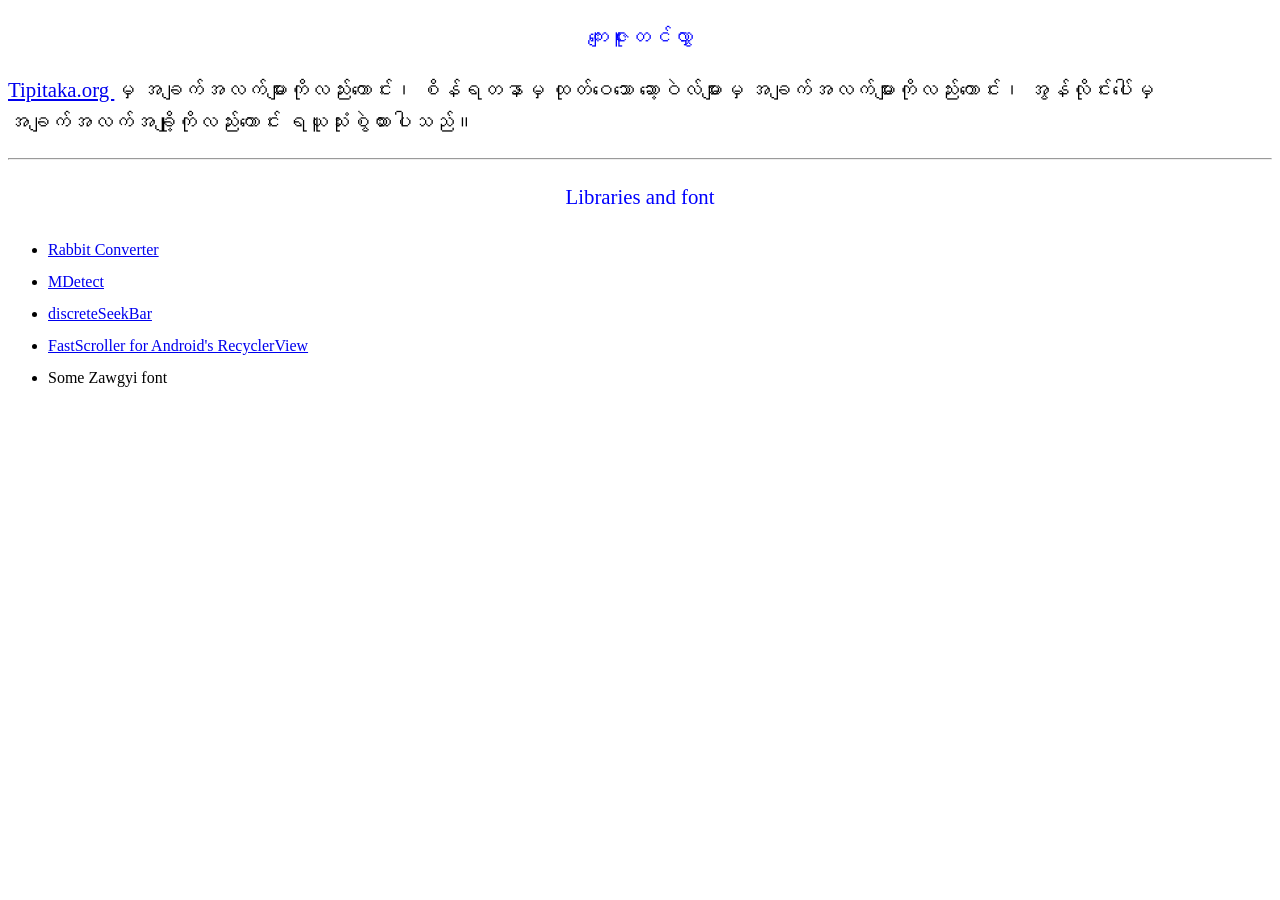
==== static/credit.html @ 7eaa633a "Initial commit: Tipitaka Pali & Myanmar Web Reader" ====
<!DOCTYPE html>
<html>
<head>
    <meta charset='utf-8'>
    <meta http-equiv='X-UA-Compatible' content='IE=edge'>
    <title>Info</title>
    <meta name='viewport' content='width=device-width, initial-scale=1'>
    <link rel='stylesheet' type='text/css' media='screen' href='info_style.css'>
</head>
<body>
<p class="centered">ကျေးဇူးတင်လွှာ</p>
<p><a href="https://www.tipitaka.org">Tipitaka.org </a>မှ အချက်အလက်များကိုလည်းကောင်း၊ စိန်ရတနာမှ ထုတ်ဝေသော ဆော့ဝဲလ်များမှ အချက်အလက်များကိုလည်းကောင်း၊  အွန်လိုင်းပေါ်မှ အချက်အလက်အချို့ကိုလည်းကောင်း ရယူသုံးစွဲထားပါသည်။</p>
<hr>
<p class="centered">Libraries and font</p>
<ul>
    <li><a href="https://github.com/Rabbit-Converter/Rabbit">Rabbit Converter</a></li>
    <li><a href="https://github.com/dev-myatminsoe/MDetect">MDetect</a></li>
    <li><a href="https://github.com/AnderWeb/discreteSeekBar">discreteSeekBar</a></li>
    <li><a href="https://github.com/timusus/RecyclerView-FastScroll">FastScroller for Android's RecyclerView</a></li>
    <li>Some Zawgyi font</li>
</ul>
</body>
</html>
---- static/info_style.css ----
﻿@font-face {
     font-family: NotoSansMyanmar;
     src: url('NotoSansMyanmarUI-Regular.otf');
}
body {
	font-family: "NotoSansMyanmar";
	line-height: 2em;
}
p { font-size: 1.3em}
.centered {  text-align:center; color: blue;}
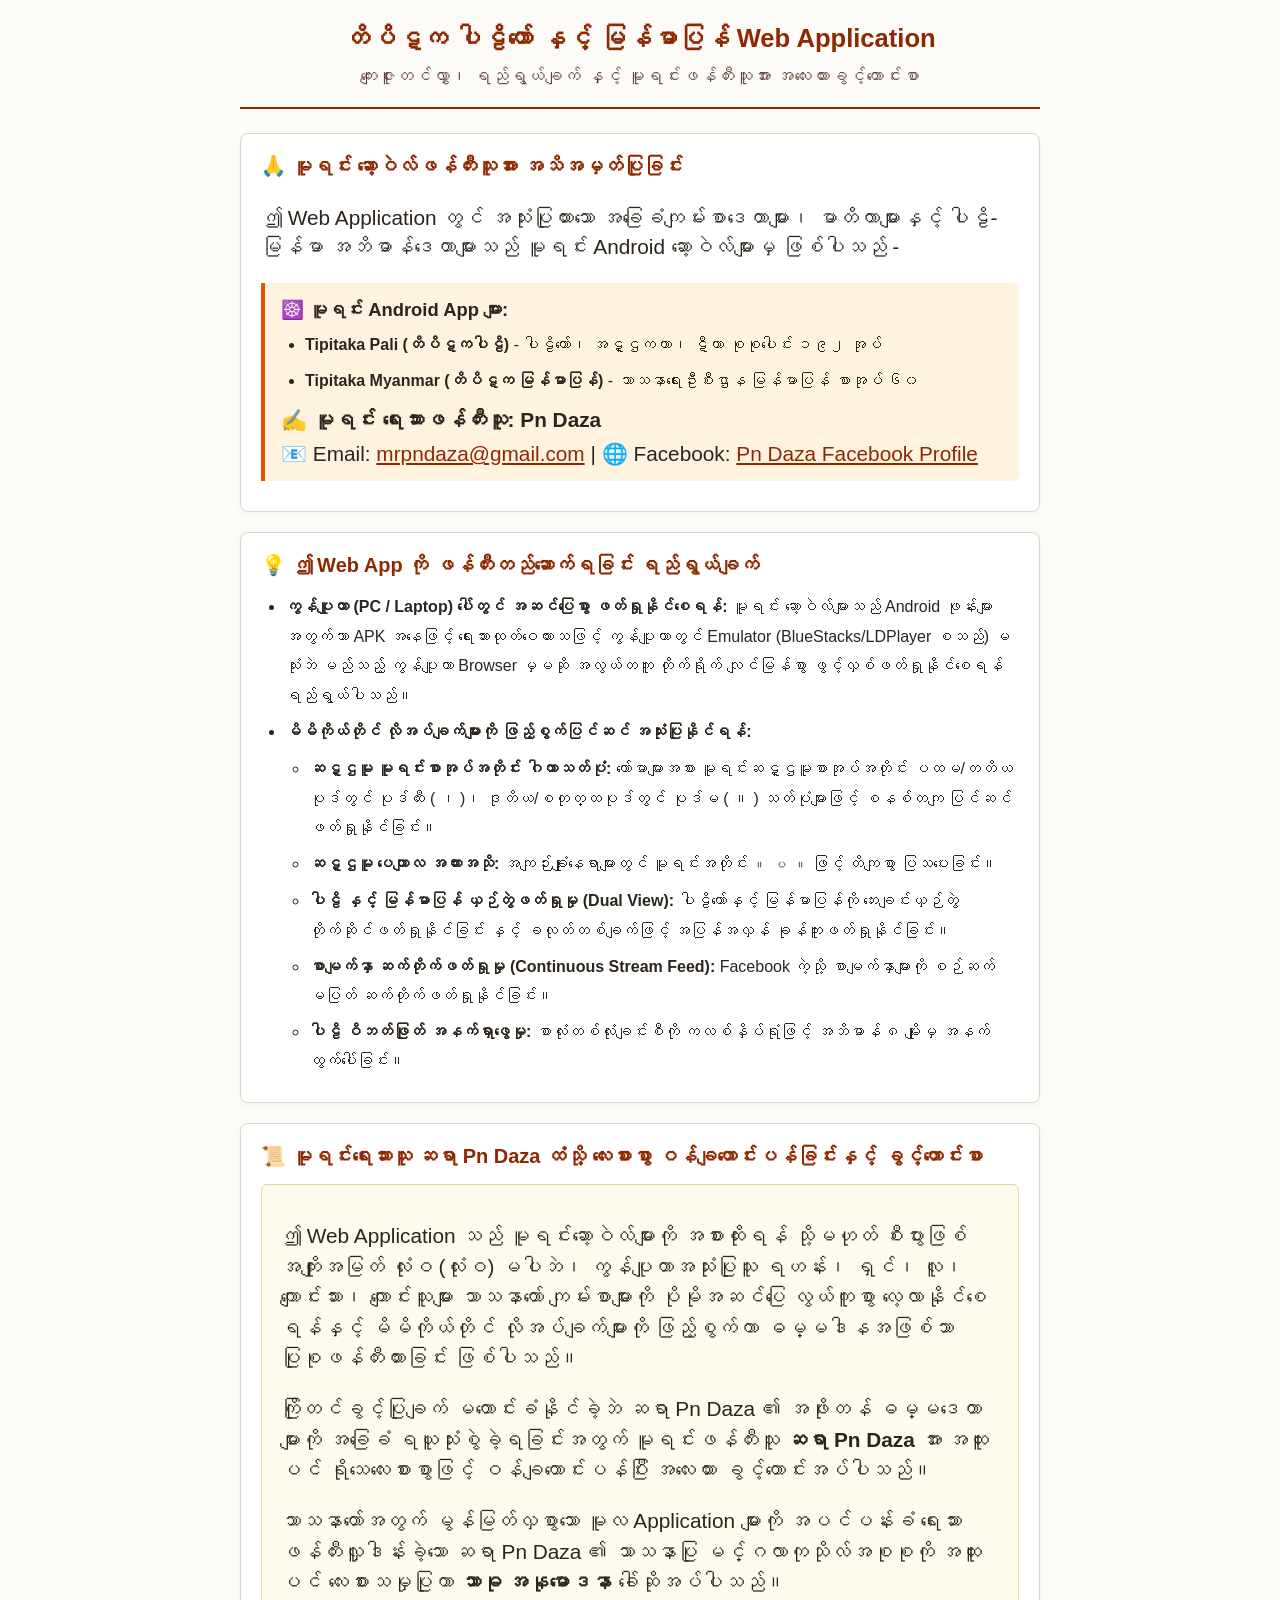
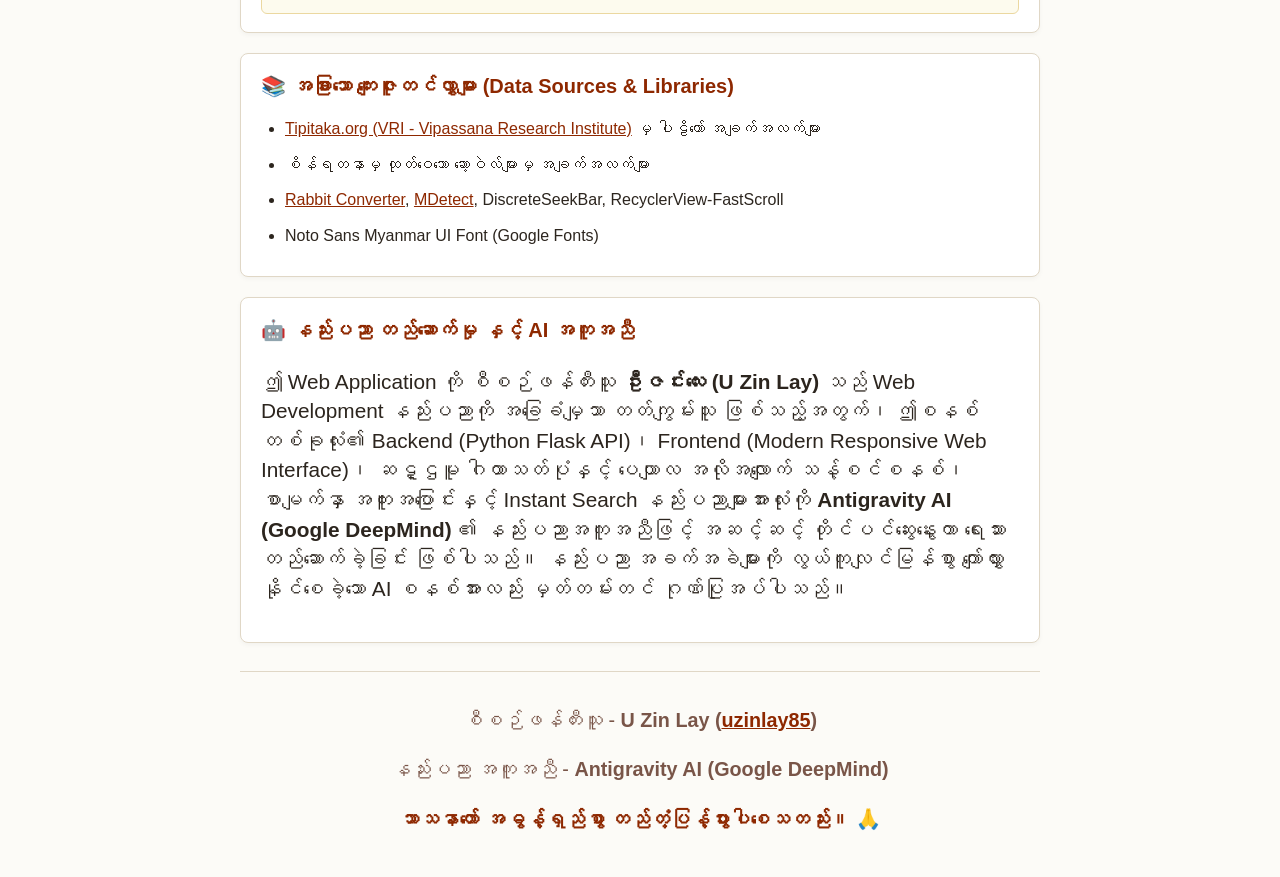
==== commit 97148b85: "Add dedication, project rationale, respectful credit to Pn Daza, and AI technical assistance" ====
--- a/static/credit.html
+++ b/static/credit.html
@@ -1,23 +1,170 @@
 <!DOCTYPE html>
-<html>
+<html lang="my">
 <head>
-    <meta charset='utf-8'>
-    <meta http-equiv='X-UA-Compatible' content='IE=edge'>
-    <title>Info</title>
-    <meta name='viewport' content='width=device-width, initial-scale=1'>
-    <link rel='stylesheet' type='text/css' media='screen' href='info_style.css'>
+    <meta charset="utf-8">
+    <meta http-equiv="X-UA-Compatible" content="IE=edge">
+    <title>ကျေးဇူးတင်လွှာနှင့် အသိအမှတ်ပြုခြင်း (Credits & Dedication)</title>
+    <meta name="viewport" content="width=device-width, initial-scale=1">
+    <link rel="stylesheet" type="text/css" media="screen" href="info_style.css">
+    <style>
+        body {
+            font-family: "NotoSansMyanmar", sans-serif;
+            max-width: 800px;
+            margin: 0 auto;
+            padding: 24px 20px;
+            background-color: #fcfbf7;
+            color: #2c251e;
+            line-height: 1.85em;
+        }
+        .header-box {
+            text-align: center;
+            border-bottom: 2px solid #8e2800;
+            padding-bottom: 16px;
+            margin-bottom: 24px;
+        }
+        .header-title {
+            font-size: 1.6em;
+            font-weight: bold;
+            color: #8e2800;
+            margin: 0 0 8px 0;
+        }
+        .header-sub {
+            font-size: 1.1em;
+            color: #5d4037;
+            margin: 0;
+        }
+        .section-card {
+            background: #ffffff;
+            border: 1px solid #e0d7c6;
+            border-radius: 8px;
+            padding: 18px 20px;
+            margin-bottom: 20px;
+            box-shadow: 0 2px 5px rgba(0,0,0,0.04);
+        }
+        .section-title {
+            font-size: 1.25em;
+            font-weight: bold;
+            color: #8e2800;
+            margin-top: 0;
+            margin-bottom: 12px;
+            display: flex;
+            align-items: center;
+            gap: 8px;
+        }
+        .author-badge {
+            background-color: #fff3e0;
+            border-left: 4px solid #e65100;
+            padding: 12px 16px;
+            border-radius: 0 6px 6px 0;
+            margin: 12px 0;
+        }
+        .dedication-letter {
+            background-color: #fdfbee;
+            border: 1px solid #ebd8a0;
+            border-radius: 6px;
+            padding: 16px 18px;
+            font-style: normal;
+            line-height: 1.9em;
+        }
+        a {
+            color: #8e2800;
+            text-decoration: underline;
+        }
+        a:hover {
+            color: #d84315;
+        }
+        ul {
+            padding-left: 24px;
+            margin: 8px 0;
+        }
+        li {
+            margin-bottom: 6px;
+        }
+        .footer-note {
+            text-align: center;
+            color: #795548;
+            font-size: 0.95em;
+            margin-top: 28px;
+            padding-top: 14px;
+            border-top: 1px solid #e0d7c6;
+        }
+    </style>
 </head>
 <body>
-<p class="centered">ကျေးဇူးတင်လွှာ</p>
-<p><a href="https://www.tipitaka.org">Tipitaka.org </a>မှ အချက်အလက်များကိုလည်းကောင်း၊ စိန်ရတနာမှ ထုတ်ဝေသော ဆော့ဝဲလ်များမှ အချက်အလက်များကိုလည်းကောင်း၊  အွန်လိုင်းပေါ်မှ အချက်အလက်အချို့ကိုလည်းကောင်း ရယူသုံးစွဲထားပါသည်။</p>
-<hr>
-<p class="centered">Libraries and font</p>
-<ul>
-    <li><a href="https://github.com/Rabbit-Converter/Rabbit">Rabbit Converter</a></li>
-    <li><a href="https://github.com/dev-myatminsoe/MDetect">MDetect</a></li>
-    <li><a href="https://github.com/AnderWeb/discreteSeekBar">discreteSeekBar</a></li>
-    <li><a href="https://github.com/timusus/RecyclerView-FastScroll">FastScroller for Android's RecyclerView</a></li>
-    <li>Some Zawgyi font</li>
-</ul>
+
+    <div class="header-box">
+        <h1 class="header-title">တိပိဋက ပါဠိတော် နှင့် မြန်မာပြန် Web Application</h1>
+        <p class="header-sub">ကျေးဇူးတင်လွှာ၊ ရည်ရွယ်ချက် နှင့် မူရင်းဖန်တီးသူအား အလေးထားခွင့်တောင်းစာ</p>
+    </div>
+
+    <!-- Section 1: Original Developer & Apps -->
+    <div class="section-card">
+        <h2 class="section-title">🙏 မူရင်း ဆော့ဝဲလ်ဖန်တီးသူအား အသိအမှတ်ပြုခြင်း</h2>
+        <p>ဤ Web Application တွင် အသုံးပြုထားသော အခြေခံကျမ်းစာဒေတာများ၊ မာတိကာများနှင့် ပါဠိ-မြန်မာ အဘိဓာန်ဒေတာများသည် မူရင်း Android ဆော့ဝဲလ်များမှ ဖြစ်ပါသည် -</p>
+        
+        <div class="author-badge">
+            <p style="margin: 0; font-size: 1.15em;"><strong>☸️ မူရင်း Android App များ:</strong></p>
+            <ul style="margin: 6px 0 10px 0;">
+                <li><strong>Tipitaka Pali (တိပိဋကပါဠိ)</strong> - ပါဠိတော်၊ အဋ္ဌကထာ၊ ဋီကာ စုစုပေါင်း ၁၉၂ အုပ်</li>
+                <li><strong>Tipitaka Myanmar (တိပိဋက မြန်မာပြန်)</strong> - သာသနာရေးဦးစီးဌာန မြန်မာပြန် စာအုပ် ၆၀</li>
+            </ul>
+            <p style="margin: 0;"><strong>✍️ မူရင်း ရေးသားဖန်တီးသူ:</strong> <strong>Pn Daza</strong></p>
+            <p style="margin: 4px 0 0 0;">
+                📧 Email: <a href="mailto:mrpndaza@gmail.com">mrpndaza@gmail.com</a> | 
+                🌐 Facebook: <a href="https://www.facebook.com/pndaza.mlm" target="_blank">Pn Daza Facebook Profile</a>
+            </p>
+        </div>
+    </div>
+
+    <!-- Section 2: Purpose of Web App -->
+    <div class="section-card">
+        <h2 class="section-title">💡 ဤ Web App ကို ဖန်တီးတည်ဆောက်ရခြင်း ရည်ရွယ်ချက်</h2>
+        <ul>
+            <li><strong>ကွန်ပျူတာ (PC / Laptop) ပေါ်တွင် အဆင်ပြေစွာ ဖတ်ရှုနိုင်စေရန်:</strong> မူရင်း ဆော့ဝဲလ်များသည် Android ဖုန်းများအတွက်သာ APK အနေဖြင့် ရေးသားထုတ်ဝေထားသဖြင့် ကွန်ပျူတာတွင် Emulator (BlueStacks/LDPlayer စသည်) မသုံးဘဲ မည်သည့် ကွန်ပျူတာ Browser မှမဆို အလွယ်တကူ တိုက်ရိုက် လျင်မြန်စွာ ဖွင့်လှစ်ဖတ်ရှုနိုင်စေရန် ရည်ရွယ်ပါသည်။</li>
+            <li><strong>မိမိကိုယ်တိုင် လိုအပ်ချက်များကို ဖြည့်စွက်ပြင်ဆင် အသုံးပြုနိုင်ရန်:</strong>
+                <ul>
+                    <li><strong>ဆဋ္ဌမူ မူရင်းစာအုပ်အတိုင်း ဂါထာသတ်ပုံ:</strong> ကော်မာများအစား မူရင်းဆဋ္ဌမူစာအုပ်အတိုင်း ပထမ/တတိယပုဒ်တွင် ပုဒ်ထီး ( ၊ )၊ ဒုတိယ/စတုတ္ထပုဒ်တွင် ပုဒ်မ ( ။ ) သတ်ပုံများဖြင့် စနစ်တကျ ပြင်ဆင်ဖတ်ရှုနိုင်ခြင်း။</li>
+                    <li><strong>ဆဋ္ဌမူ ပေယျာလ အထားအသို:</strong> အကျဉ်းချုံးနေရာများတွင် မူရင်းအတိုင်း <code>။ ပ ။</code> ဖြင့် တိကျစွာ ပြသပေးခြင်း။</li>
+                    <li><strong>ပါဠိ နှင့် မြန်မာပြန် ယှဉ်တွဲဖတ်ရှုမှု (Dual View):</strong> ပါဠိတော်နှင့် မြန်မာပြန်ကို ဘေးချင်းယှဉ်တွဲ တိုက်ဆိုင်ဖတ်ရှုနိုင်ခြင်း နှင့် ခလုတ်တစ်ချက်ဖြင့် အပြန်အလှန် ခုန်ကူးဖတ်ရှုနိုင်ခြင်း။</li>
+                    <li><strong>စာမျက်နှာ ဆက်တိုက်ဖတ်ရှုမှု (Continuous Stream Feed):</strong> Facebook ကဲ့သို့ စာမျက်နှာများကို စဉ်ဆက်မပြတ် ဆက်တိုက်ဖတ်ရှုနိုင်ခြင်း။</li>
+                    <li><strong>ပါဠိ ဝိဘတ်ဖြုတ် အနက်ရှာဖွေမှု:</strong> စာလုံးတစ်လုံးချင်းစီကို ကလစ်နှိပ်ရုံဖြင့် အဘိဓာန် ၈ မျိုးမှ အနက်ထွက်ပေါ်ခြင်း။</li>
+                </ul>
+            </li>
+        </ul>
+    </div>
+
+    <!-- Section 3: Humble Respect & Permission -->
+    <div class="section-card">
+        <h2 class="section-title">📜 မူရင်းရေးသားသူ ဆရာ Pn Daza ထံသို့ လေးစားစွာ ဝန်ချတောင်းပန်ခြင်းနှင့် ခွင့်တောင်းစာ</h2>
+        <div class="dedication-letter">
+            <p>ဤ Web Application သည် မူရင်းဆော့ဝဲလ်များကို အစားထိုးရန် သို့မဟုတ် စီးပွားဖြစ် အကျိုးအမြတ် လုံးဝ (လုံးဝ) မပါဘဲ၊ ကွန်ပျူတာအသုံးပြုသူ ရဟန်း၊ ရှင်၊ လူ၊ ကျောင်းသား၊ ကျောင်းသူများ သာသနာတော် ကျမ်းစာများကို ပိုမိုအဆင်ပြေ လွယ်ကူစွာ လေ့လာနိုင်စေရန်နှင့် မိမိကိုယ်တိုင် လိုအပ်ချက်များကို ဖြည့်စွက်ကာ ဓမ္မဒါနအဖြစ်သာ ပြုစုဖန်တီးထားခြင်း ဖြစ်ပါသည်။</p>
+            <p>ကြိုတင်ခွင့်ပြုချက် မတောင်းခံနိုင်ခဲ့ဘဲ ဆရာ Pn Daza ၏ အဖိုးတန် ဓမ္မဒေတာများကို အခြေခံ ရယူသုံးစွဲခဲ့ရခြင်းအတွက် မူရင်းဖန်တီးသူ <strong>ဆရာ Pn Daza</strong> အား အထူးပင် ရိုသေလေးစားစွာဖြင့် ဝန်ချတောင်းပန်ပြီး အလေးထား ခွင့်တောင်းအပ်ပါသည်။</p>
+            <p style="margin-bottom: 0;">သာသနာတော်အတွက် မွန်မြတ်လှစွာသော မူလ Application များကို အပင်ပန်းခံ ရေးသားဖန်တီးလှူဒါန်းခဲ့သော ဆရာ Pn Daza ၏ သာသနာပြု မင်္ဂလာကုသိုလ်အစုစုကို အထူးပင် လေးစားသမှုပြုကာ <strong>သာဓု အနုမောဒနာ</strong> ခေါ်ဆိုအပ်ပါသည်။</p>
+        </div>
+    </div>
+
+    <!-- Section 4: Other Data Sources & Libraries -->
+    <div class="section-card">
+        <h2 class="section-title">📚 အခြားသော ကျေးဇူးတင်လွှာများ (Data Sources & Libraries)</h2>
+        <ul>
+            <li><a href="https://www.tipitaka.org" target="_blank">Tipitaka.org (VRI - Vipassana Research Institute)</a> မှ ပါဠိတော် အချက်အလက်များ</li>
+            <li>စိန်ရတနာမှ ထုတ်ဝေသော ဆော့ဝဲလ်များမှ အချက်အလက်များ</li>
+            <li><a href="https://github.com/Rabbit-Converter/Rabbit" target="_blank">Rabbit Converter</a>, <a href="https://github.com/dev-myatminsoe/MDetect" target="_blank">MDetect</a>, DiscreteSeekBar, RecyclerView-FastScroll</li>
+            <li>Noto Sans Myanmar UI Font (Google Fonts)</li>
+        </ul>
+    </div>
+
+    <!-- Section 5: Technical Architecture & Development -->
+    <div class="section-card">
+        <h2 class="section-title">🤖 နည်းပညာ တည်ဆောက်မှု နှင့် AI အကူအညီ</h2>
+        <p>ဤ Web Application ကို စီစဉ်ဖန်တီးသူ <strong>ဦးဇင်းလေး (U Zin Lay)</strong> သည် Web Development နည်းပညာကို အခြေခံမျှသာ တတ်ကျွမ်းသူ ဖြစ်သည့်အတွက်၊ ဤစနစ်တစ်ခုလုံး၏ Backend (Python Flask API)၊ Frontend (Modern Responsive Web Interface)၊ ဆဋ္ဌမူ ဂါထာသတ်ပုံနှင့် ပေယျာလ အလိုအလျောက် သန့်စင်စနစ်၊ စာမျက်နှာ အကူးအပြောင်းနှင့် Instant Search နည်းပညာများအားလုံးကို <strong>Antigravity AI (Google DeepMind)</strong> ၏ နည်းပညာအကူအညီဖြင့် အဆင့်ဆင့် တိုင်ပင်ဆွေးနွေးကာ ရေးသားတည်ဆောက်ခဲ့ခြင်း ဖြစ်ပါသည်။ နည်းပညာ အခက်အခဲများကို လွယ်ကူလျင်မြန်စွာ ကျော်လွှားနိုင်စေခဲ့သော AI စနစ်အားလည်း မှတ်တမ်းတင် ဂုဏ်ပြုအပ်ပါသည်။</p>
+    </div>
+
+    <div class="footer-note">
+        <p>စီစဉ်ဖန်တီးသူ - <strong>U Zin Lay (<a href="https://github.com/uzinlay85" target="_blank">uzinlay85</a>)</strong></p>
+        <p>နည်းပညာ အကူအညီ - <strong>Antigravity AI (Google DeepMind)</strong></p>
+        <p style="margin-top: 8px; font-weight: bold; color: #8e2800;">သာသနာတော် အဓွန့်ရှည်စွာ တည်တံ့ပြန့်ပွားပါစေသတည်း။ 🙏</p>
+    </div>
+
 </body>
 </html>
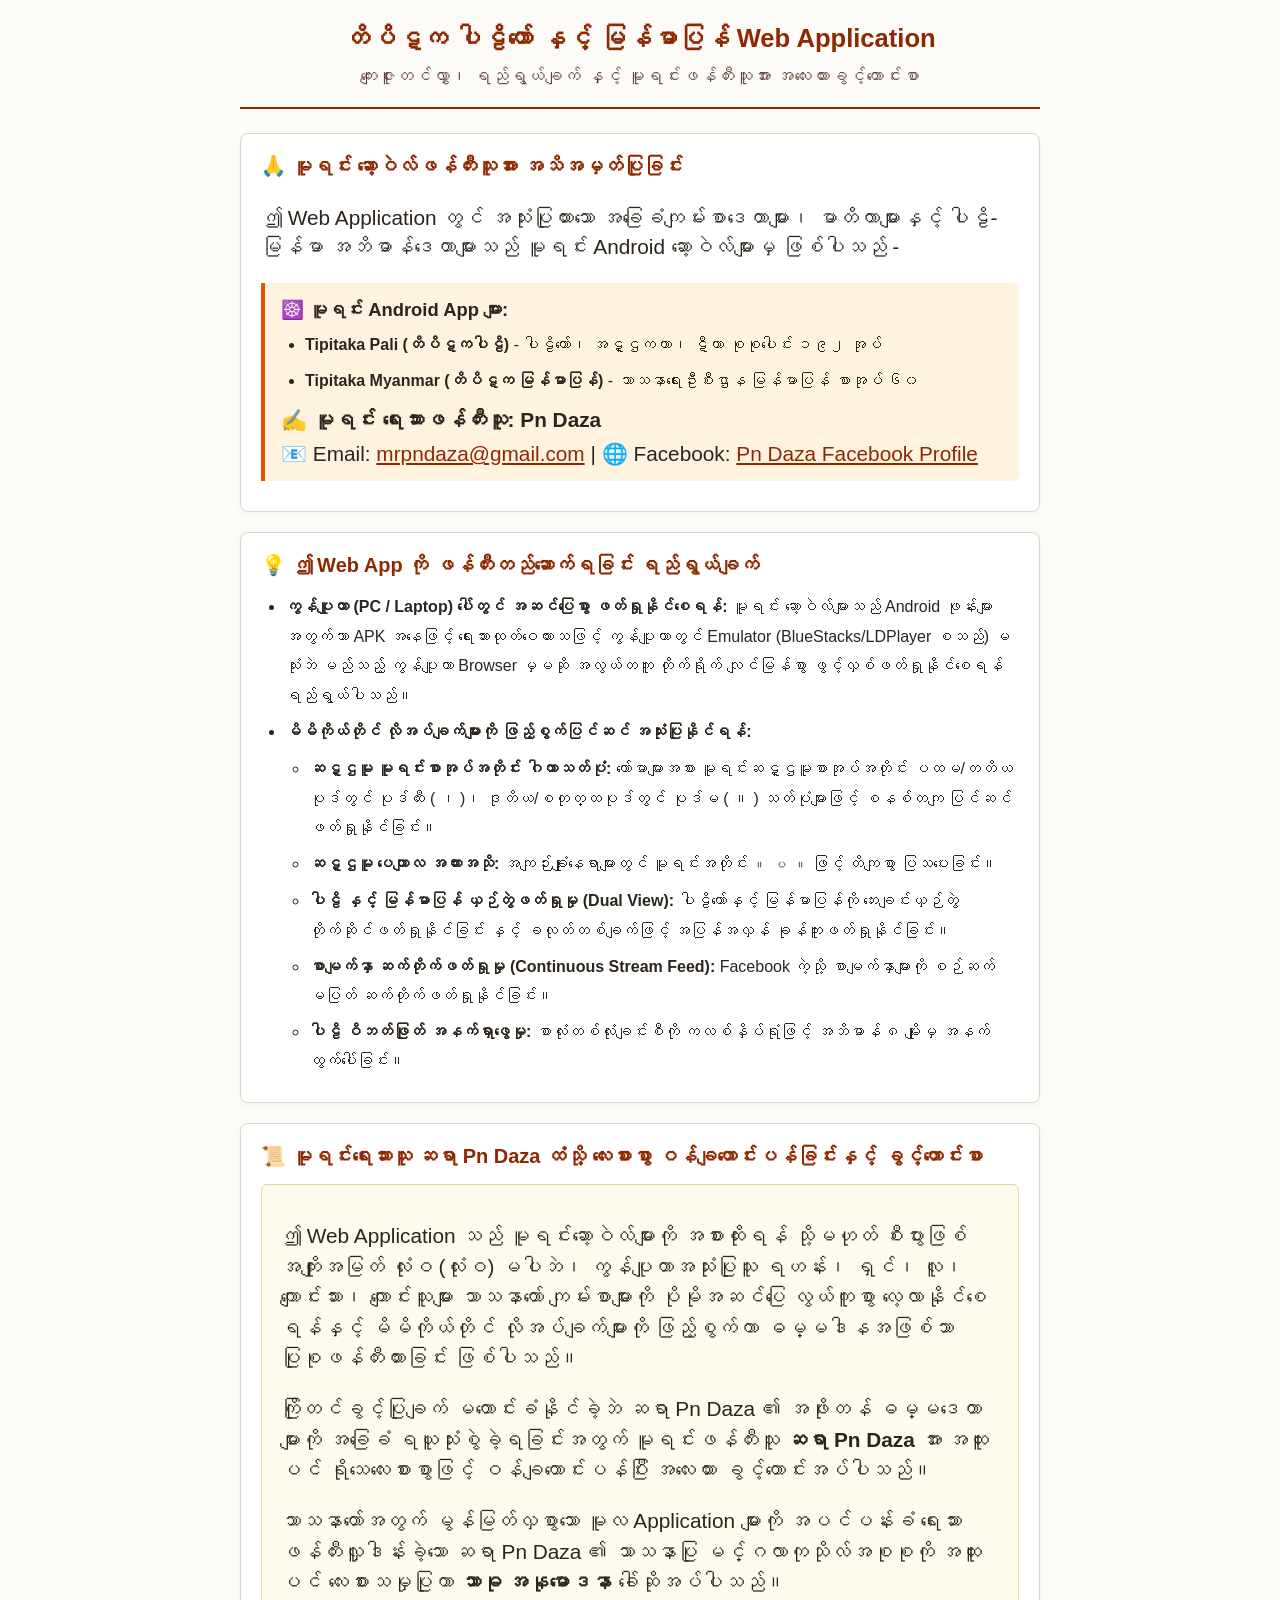
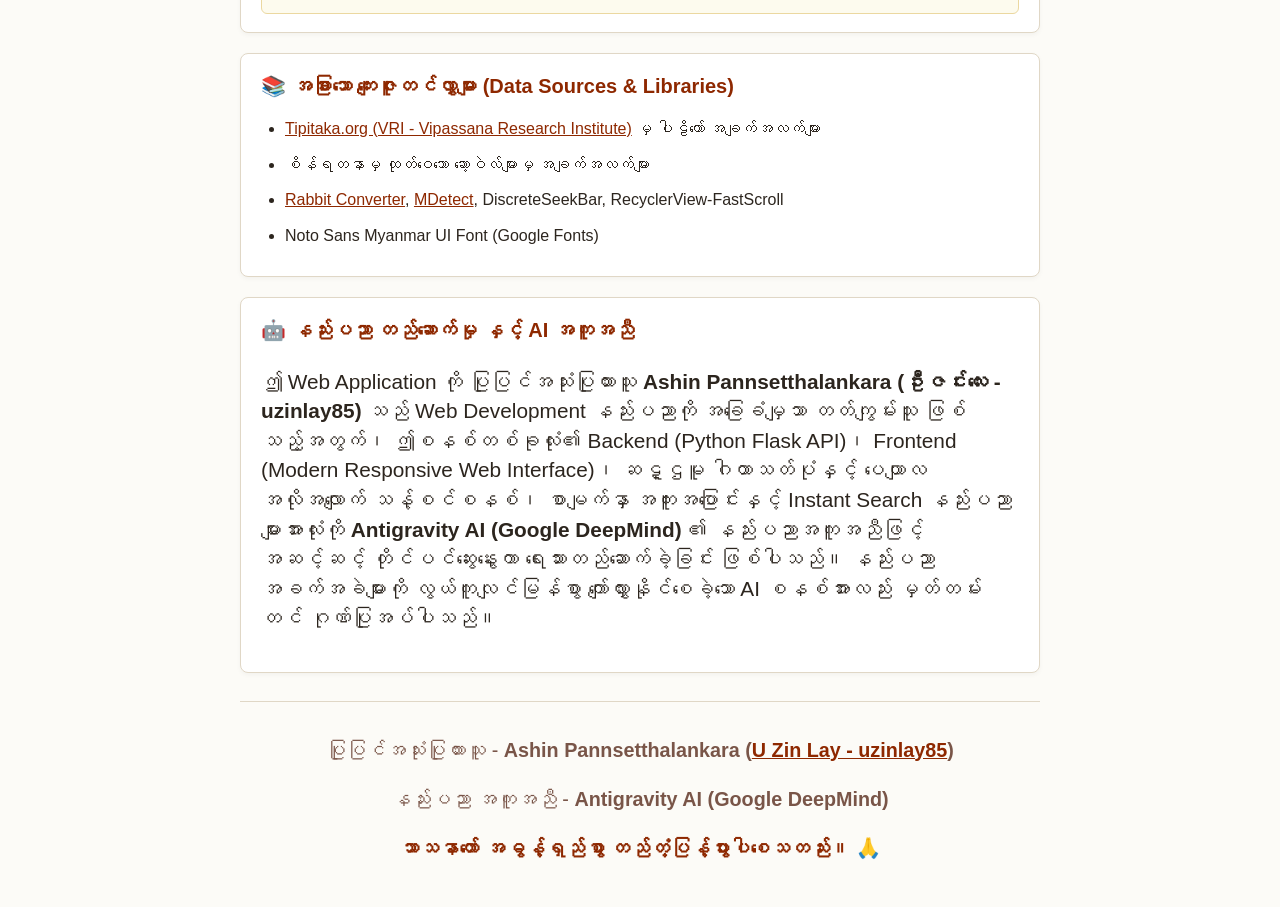
==== commit 4712c088: "Update maintainer attribution to Ashin Pannsetthalankara" ====
--- a/static/credit.html
+++ b/static/credit.html
@@ -157,11 +157,11 @@
     <!-- Section 5: Technical Architecture & Development -->
     <div class="section-card">
         <h2 class="section-title">🤖 နည်းပညာ တည်ဆောက်မှု နှင့် AI အကူအညီ</h2>
-        <p>ဤ Web Application ကို စီစဉ်ဖန်တီးသူ <strong>ဦးဇင်းလေး (U Zin Lay)</strong> သည် Web Development နည်းပညာကို အခြေခံမျှသာ တတ်ကျွမ်းသူ ဖြစ်သည့်အတွက်၊ ဤစနစ်တစ်ခုလုံး၏ Backend (Python Flask API)၊ Frontend (Modern Responsive Web Interface)၊ ဆဋ္ဌမူ ဂါထာသတ်ပုံနှင့် ပေယျာလ အလိုအလျောက် သန့်စင်စနစ်၊ စာမျက်နှာ အကူးအပြောင်းနှင့် Instant Search နည်းပညာများအားလုံးကို <strong>Antigravity AI (Google DeepMind)</strong> ၏ နည်းပညာအကူအညီဖြင့် အဆင့်ဆင့် တိုင်ပင်ဆွေးနွေးကာ ရေးသားတည်ဆောက်ခဲ့ခြင်း ဖြစ်ပါသည်။ နည်းပညာ အခက်အခဲများကို လွယ်ကူလျင်မြန်စွာ ကျော်လွှားနိုင်စေခဲ့သော AI စနစ်အားလည်း မှတ်တမ်းတင် ဂုဏ်ပြုအပ်ပါသည်။</p>
+        <p>ဤ Web Application ကို ပြုပြင်အသုံးပြုထားသူ <strong>Ashin Pannsetthalankara (ဦးဇင်းလေး - uzinlay85)</strong> သည် Web Development နည်းပညာကို အခြေခံမျှသာ တတ်ကျွမ်းသူ ဖြစ်သည့်အတွက်၊ ဤစနစ်တစ်ခုလုံး၏ Backend (Python Flask API)၊ Frontend (Modern Responsive Web Interface)၊ ဆဋ္ဌမူ ဂါထာသတ်ပုံနှင့် ပေယျာလ အလိုအလျောက် သန့်စင်စနစ်၊ စာမျက်နှာ အကူးအပြောင်းနှင့် Instant Search နည်းပညာများအားလုံးကို <strong>Antigravity AI (Google DeepMind)</strong> ၏ နည်းပညာအကူအညီဖြင့် အဆင့်ဆင့် တိုင်ပင်ဆွေးနွေးကာ ရေးသားတည်ဆောက်ခဲ့ခြင်း ဖြစ်ပါသည်။ နည်းပညာ အခက်အခဲများကို လွယ်ကူလျင်မြန်စွာ ကျော်လွှားနိုင်စေခဲ့သော AI စနစ်အားလည်း မှတ်တမ်းတင် ဂုဏ်ပြုအပ်ပါသည်။</p>
     </div>
 
     <div class="footer-note">
-        <p>စီစဉ်ဖန်တီးသူ - <strong>U Zin Lay (<a href="https://github.com/uzinlay85" target="_blank">uzinlay85</a>)</strong></p>
+        <p>ပြုပြင်အသုံးပြုထားသူ - <strong>Ashin Pannsetthalankara (<a href="https://github.com/uzinlay85" target="_blank">U Zin Lay - uzinlay85</a>)</strong></p>
         <p>နည်းပညာ အကူအညီ - <strong>Antigravity AI (Google DeepMind)</strong></p>
         <p style="margin-top: 8px; font-weight: bold; color: #8e2800;">သာသနာတော် အဓွန့်ရှည်စွာ တည်တံ့ပြန့်ပွားပါစေသတည်း။ 🙏</p>
     </div>
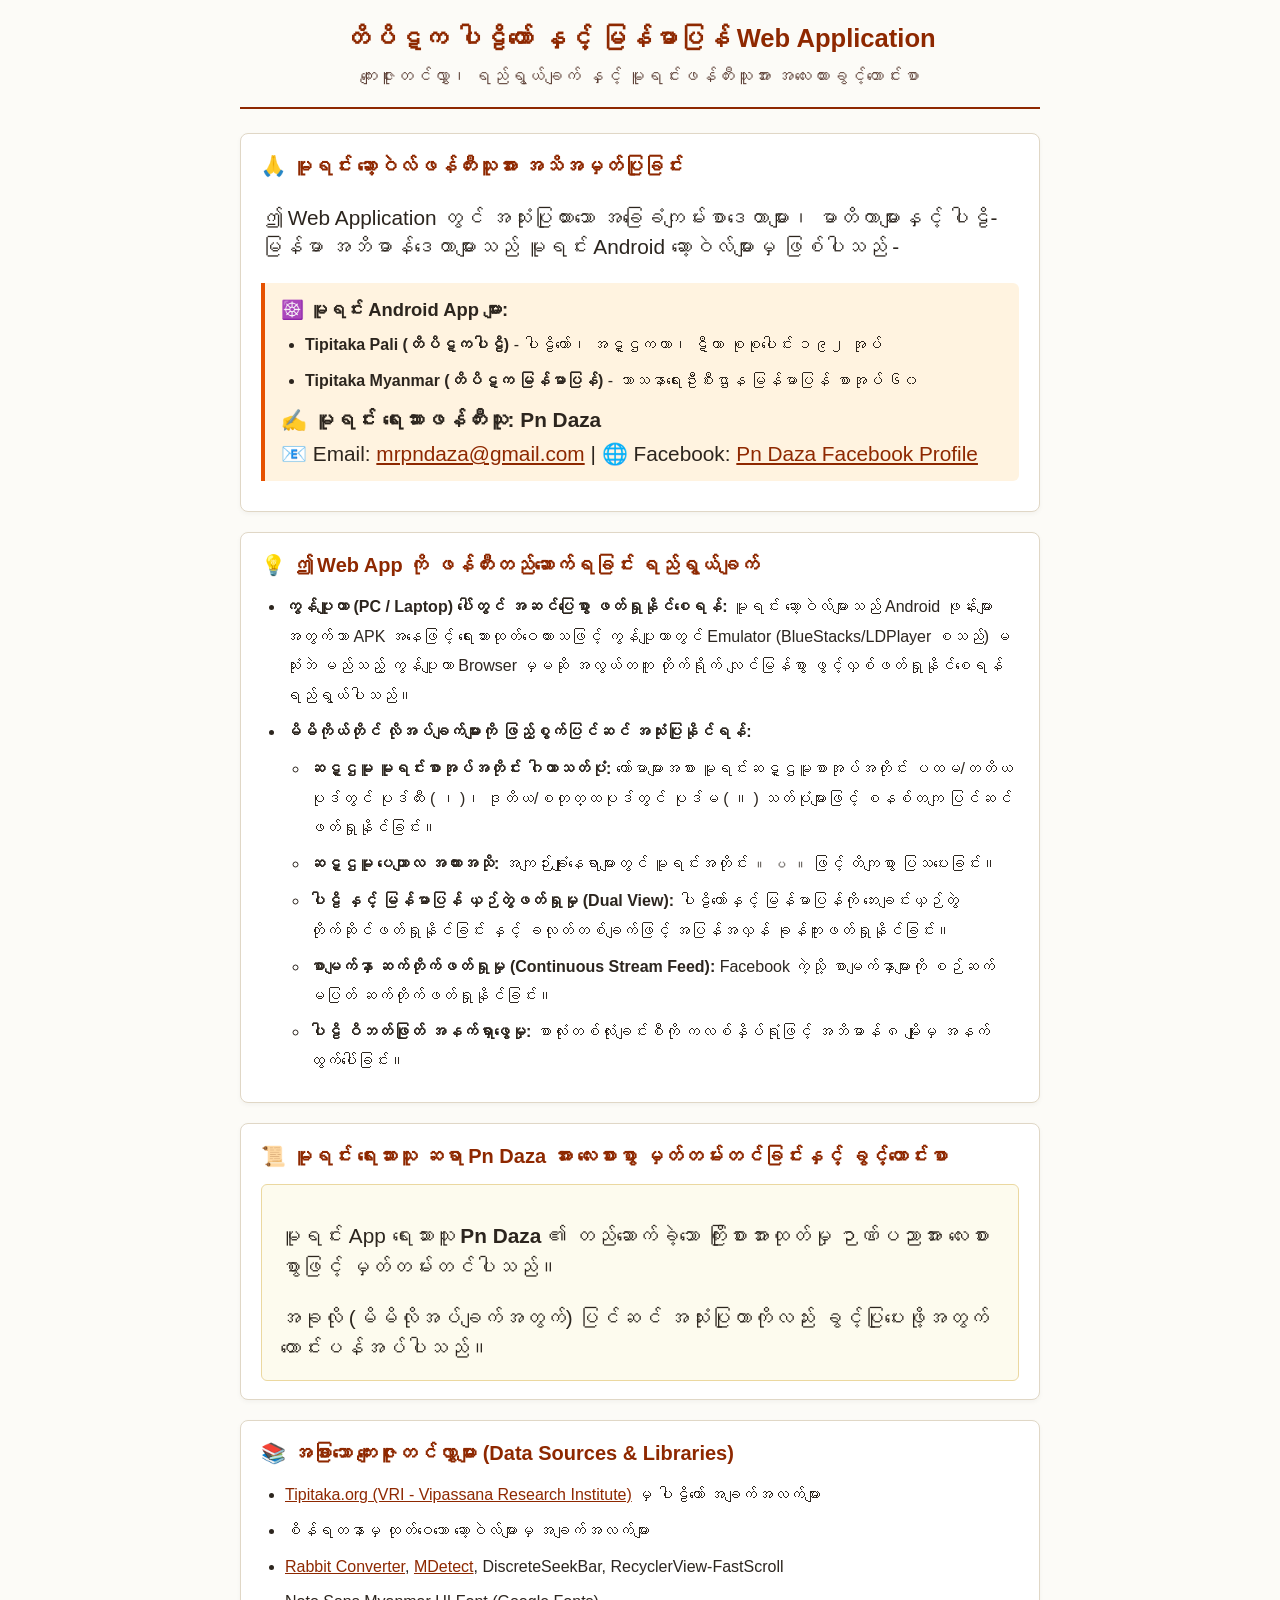
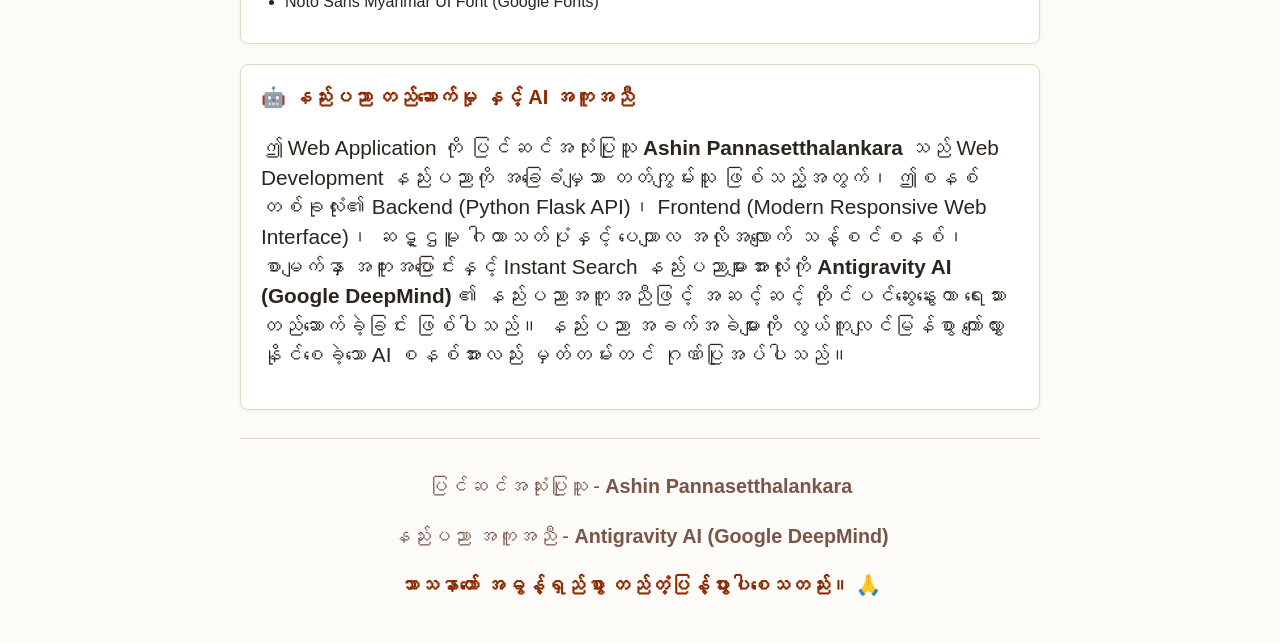
==== commit 190dc807: "Refine tribute to Pn Daza and update maintainer to Ashin Pannasetthalankara" ====
--- a/static/credit.html
+++ b/static/credit.html
@@ -135,11 +135,10 @@
 
     <!-- Section 3: Humble Respect & Permission -->
     <div class="section-card">
-        <h2 class="section-title">📜 မူရင်းရေးသားသူ ဆရာ Pn Daza ထံသို့ လေးစားစွာ ဝန်ချတောင်းပန်ခြင်းနှင့် ခွင့်တောင်းစာ</h2>
+        <h2 class="section-title">📜 မူရင်း ရေးသားသူ ဆရာ Pn Daza အား လေးစားစွာ မှတ်တမ်းတင်ခြင်းနှင့် ခွင့်တောင်းစာ</h2>
         <div class="dedication-letter">
-            <p>ဤ Web Application သည် မူရင်းဆော့ဝဲလ်များကို အစားထိုးရန် သို့မဟုတ် စီးပွားဖြစ် အကျိုးအမြတ် လုံးဝ (လုံးဝ) မပါဘဲ၊ ကွန်ပျူတာအသုံးပြုသူ ရဟန်း၊ ရှင်၊ လူ၊ ကျောင်းသား၊ ကျောင်းသူများ သာသနာတော် ကျမ်းစာများကို ပိုမိုအဆင်ပြေ လွယ်ကူစွာ လေ့လာနိုင်စေရန်နှင့် မိမိကိုယ်တိုင် လိုအပ်ချက်များကို ဖြည့်စွက်ကာ ဓမ္မဒါနအဖြစ်သာ ပြုစုဖန်တီးထားခြင်း ဖြစ်ပါသည်။</p>
-            <p>ကြိုတင်ခွင့်ပြုချက် မတောင်းခံနိုင်ခဲ့ဘဲ ဆရာ Pn Daza ၏ အဖိုးတန် ဓမ္မဒေတာများကို အခြေခံ ရယူသုံးစွဲခဲ့ရခြင်းအတွက် မူရင်းဖန်တီးသူ <strong>ဆရာ Pn Daza</strong> အား အထူးပင် ရိုသေလေးစားစွာဖြင့် ဝန်ချတောင်းပန်ပြီး အလေးထား ခွင့်တောင်းအပ်ပါသည်။</p>
-            <p style="margin-bottom: 0;">သာသနာတော်အတွက် မွန်မြတ်လှစွာသော မူလ Application များကို အပင်ပန်းခံ ရေးသားဖန်တီးလှူဒါန်းခဲ့သော ဆရာ Pn Daza ၏ သာသနာပြု မင်္ဂလာကုသိုလ်အစုစုကို အထူးပင် လေးစားသမှုပြုကာ <strong>သာဓု အနုမောဒနာ</strong> ခေါ်ဆိုအပ်ပါသည်။</p>
+            <p>မူရင်း App ရေးသားသူ <strong>Pn Daza</strong> ၏ တည်ဆောက်ခဲ့သော ကြိုးစားအားထုတ်မှု ဉာဏ်ပညာအား လေးစားစွာဖြင့် မှတ်တမ်းတင်ပါသည်။</p>
+            <p style="margin-bottom: 0;">အခုလို (မိမိလိုအပ်ချက်အတွက်) ပြင်ဆင် အသုံးပြုတာကိုလည်း ခွင့်ပြုပေးဖို့အတွက် တောင်းပန်အပ်ပါသည်။</p>
         </div>
     </div>
 
@@ -157,11 +156,11 @@
     <!-- Section 5: Technical Architecture & Development -->
     <div class="section-card">
         <h2 class="section-title">🤖 နည်းပညာ တည်ဆောက်မှု နှင့် AI အကူအညီ</h2>
-        <p>ဤ Web Application ကို ပြုပြင်အသုံးပြုထားသူ <strong>Ashin Pannsetthalankara (ဦးဇင်းလေး - uzinlay85)</strong> သည် Web Development နည်းပညာကို အခြေခံမျှသာ တတ်ကျွမ်းသူ ဖြစ်သည့်အတွက်၊ ဤစနစ်တစ်ခုလုံး၏ Backend (Python Flask API)၊ Frontend (Modern Responsive Web Interface)၊ ဆဋ္ဌမူ ဂါထာသတ်ပုံနှင့် ပေယျာလ အလိုအလျောက် သန့်စင်စနစ်၊ စာမျက်နှာ အကူးအပြောင်းနှင့် Instant Search နည်းပညာများအားလုံးကို <strong>Antigravity AI (Google DeepMind)</strong> ၏ နည်းပညာအကူအညီဖြင့် အဆင့်ဆင့် တိုင်ပင်ဆွေးနွေးကာ ရေးသားတည်ဆောက်ခဲ့ခြင်း ဖြစ်ပါသည်။ နည်းပညာ အခက်အခဲများကို လွယ်ကူလျင်မြန်စွာ ကျော်လွှားနိုင်စေခဲ့သော AI စနစ်အားလည်း မှတ်တမ်းတင် ဂုဏ်ပြုအပ်ပါသည်။</p>
+        <p>ဤ Web Application ကို ပြင်ဆင်အသုံးပြုသူ <strong>Ashin Pannasetthalankara</strong> သည် Web Development နည်းပညာကို အခြေခံမျှသာ တတ်ကျွမ်းသူ ဖြစ်သည့်အတွက်၊ ဤစနစ်တစ်ခုလုံး၏ Backend (Python Flask API)၊ Frontend (Modern Responsive Web Interface)၊ ဆဋ္ဌမူ ဂါထာသတ်ပုံနှင့် ပေယျာလ အလိုအလျောက် သန့်စင်စနစ်၊ စာမျက်နှာ အကူးအပြောင်းနှင့် Instant Search နည်းပညာများအားလုံးကို <strong>Antigravity AI (Google DeepMind)</strong> ၏ နည်းပညာအကူအညီဖြင့် အဆင့်ဆင့် တိုင်ပင်ဆွေးနွေးကာ ရေးသားတည်ဆောက်ခဲ့ခြင်း ဖြစ်ပါသည်။ နည်းပညာ အခက်အခဲများကို လွယ်ကူလျင်မြန်စွာ ကျော်လွှားနိုင်စေခဲ့သော AI စနစ်အားလည်း မှတ်တမ်းတင် ဂုဏ်ပြုအပ်ပါသည်။</p>
     </div>
 
     <div class="footer-note">
-        <p>ပြုပြင်အသုံးပြုထားသူ - <strong>Ashin Pannsetthalankara (<a href="https://github.com/uzinlay85" target="_blank">U Zin Lay - uzinlay85</a>)</strong></p>
+        <p>ပြင်ဆင်အသုံးပြုသူ - <strong>Ashin Pannasetthalankara</strong></p>
         <p>နည်းပညာ အကူအညီ - <strong>Antigravity AI (Google DeepMind)</strong></p>
         <p style="margin-top: 8px; font-weight: bold; color: #8e2800;">သာသနာတော် အဓွန့်ရှည်စွာ တည်တံ့ပြန့်ပွားပါစေသတည်း။ 🙏</p>
     </div>
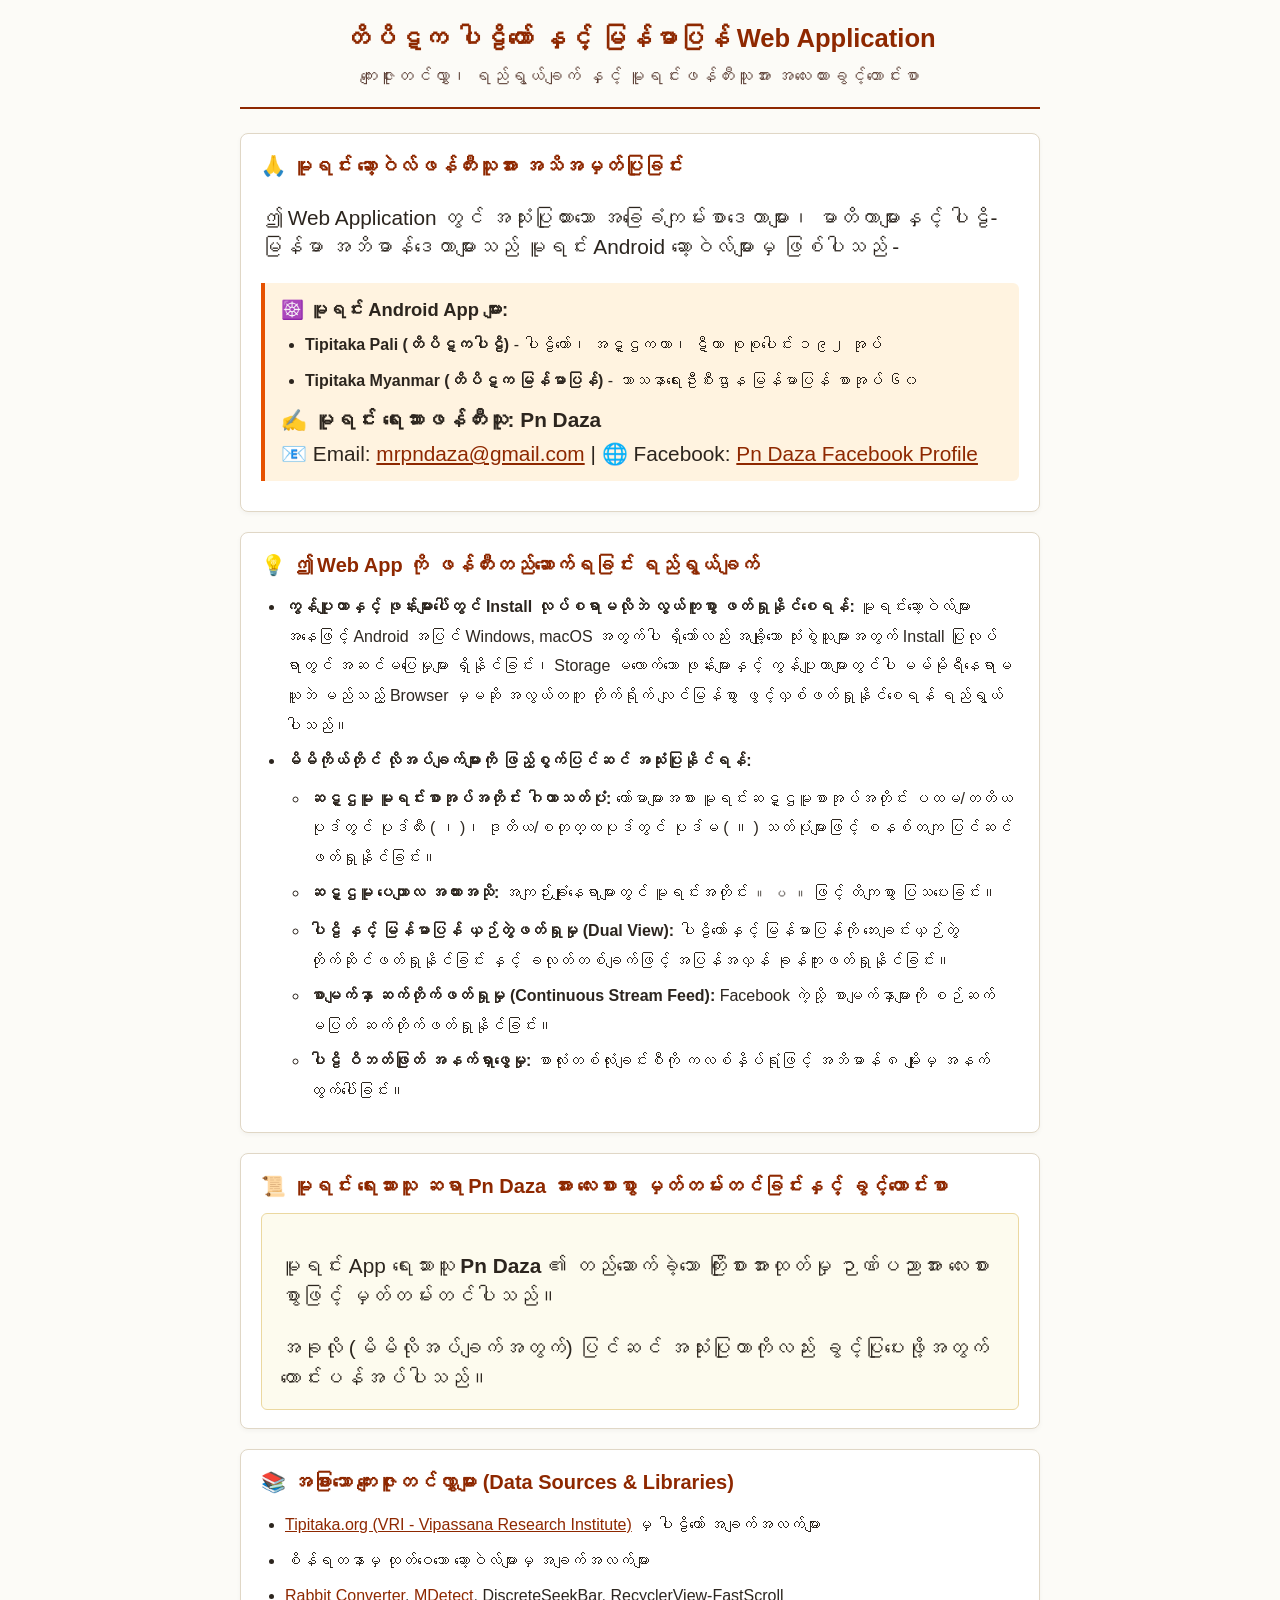
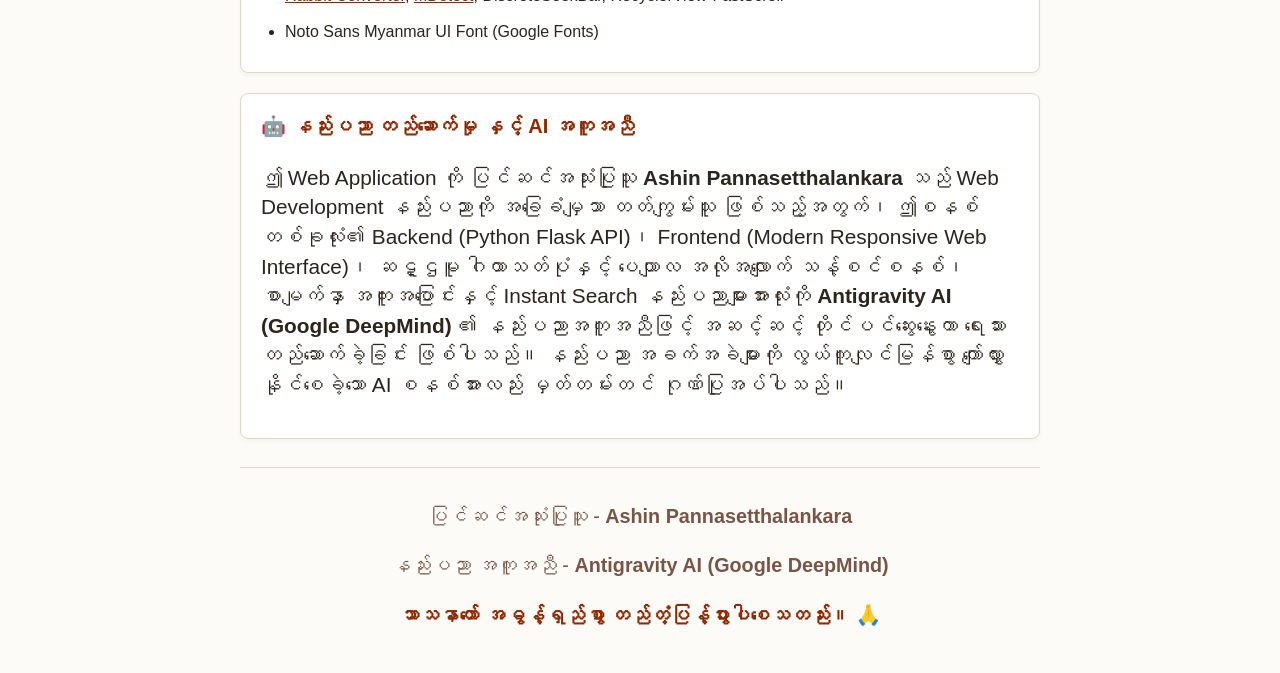
==== commit c9f0caa6: "Update purpose text: acknowledge Mac/Windows apps and highlight installation ease and storage saving" ====
--- a/static/credit.html
+++ b/static/credit.html
@@ -120,7 +120,7 @@
     <div class="section-card">
         <h2 class="section-title">💡 ဤ Web App ကို ဖန်တီးတည်ဆောက်ရခြင်း ရည်ရွယ်ချက်</h2>
         <ul>
-            <li><strong>ကွန်ပျူတာ (PC / Laptop) ပေါ်တွင် အဆင်ပြေစွာ ဖတ်ရှုနိုင်စေရန်:</strong> မူရင်း ဆော့ဝဲလ်များသည် Android ဖုန်းများအတွက်သာ APK အနေဖြင့် ရေးသားထုတ်ဝေထားသဖြင့် ကွန်ပျူတာတွင် Emulator (BlueStacks/LDPlayer စသည်) မသုံးဘဲ မည်သည့် ကွန်ပျူတာ Browser မှမဆို အလွယ်တကူ တိုက်ရိုက် လျင်မြန်စွာ ဖွင့်လှစ်ဖတ်ရှုနိုင်စေရန် ရည်ရွယ်ပါသည်။</li>
+            <li><strong>ကွန်ပျူတာနှင့် ဖုန်းများပေါ်တွင် Install လုပ်စရာမလိုဘဲ လွယ်ကူစွာ ဖတ်ရှုနိုင်စေရန်:</strong> မူရင်းဆော့ဝဲလ်များအနေဖြင့် Android အပြင် Windows, macOS အတွက်ပါ ရှိသော်လည်း အချို့သော သုံးစွဲသူများအတွက် Install ပြုလုပ်ရာတွင် အဆင်မပြေမှုများ ရှိနိုင်ခြင်း၊ Storage မလောက်သော ဖုန်းများနှင့် ကွန်ပျူတာများတွင်ပါ မမ်မိုရီနေရာမယူဘဲ မည်သည့် Browser မှမဆို အလွယ်တကူ တိုက်ရိုက် လျင်မြန်စွာ ဖွင့်လှစ်ဖတ်ရှုနိုင်စေရန် ရည်ရွယ်ပါသည်။</li>
             <li><strong>မိမိကိုယ်တိုင် လိုအပ်ချက်များကို ဖြည့်စွက်ပြင်ဆင် အသုံးပြုနိုင်ရန်:</strong>
                 <ul>
                     <li><strong>ဆဋ္ဌမူ မူရင်းစာအုပ်အတိုင်း ဂါထာသတ်ပုံ:</strong> ကော်မာများအစား မူရင်းဆဋ္ဌမူစာအုပ်အတိုင်း ပထမ/တတိယပုဒ်တွင် ပုဒ်ထီး ( ၊ )၊ ဒုတိယ/စတုတ္ထပုဒ်တွင် ပုဒ်မ ( ။ ) သတ်ပုံများဖြင့် စနစ်တကျ ပြင်ဆင်ဖတ်ရှုနိုင်ခြင်း။</li>
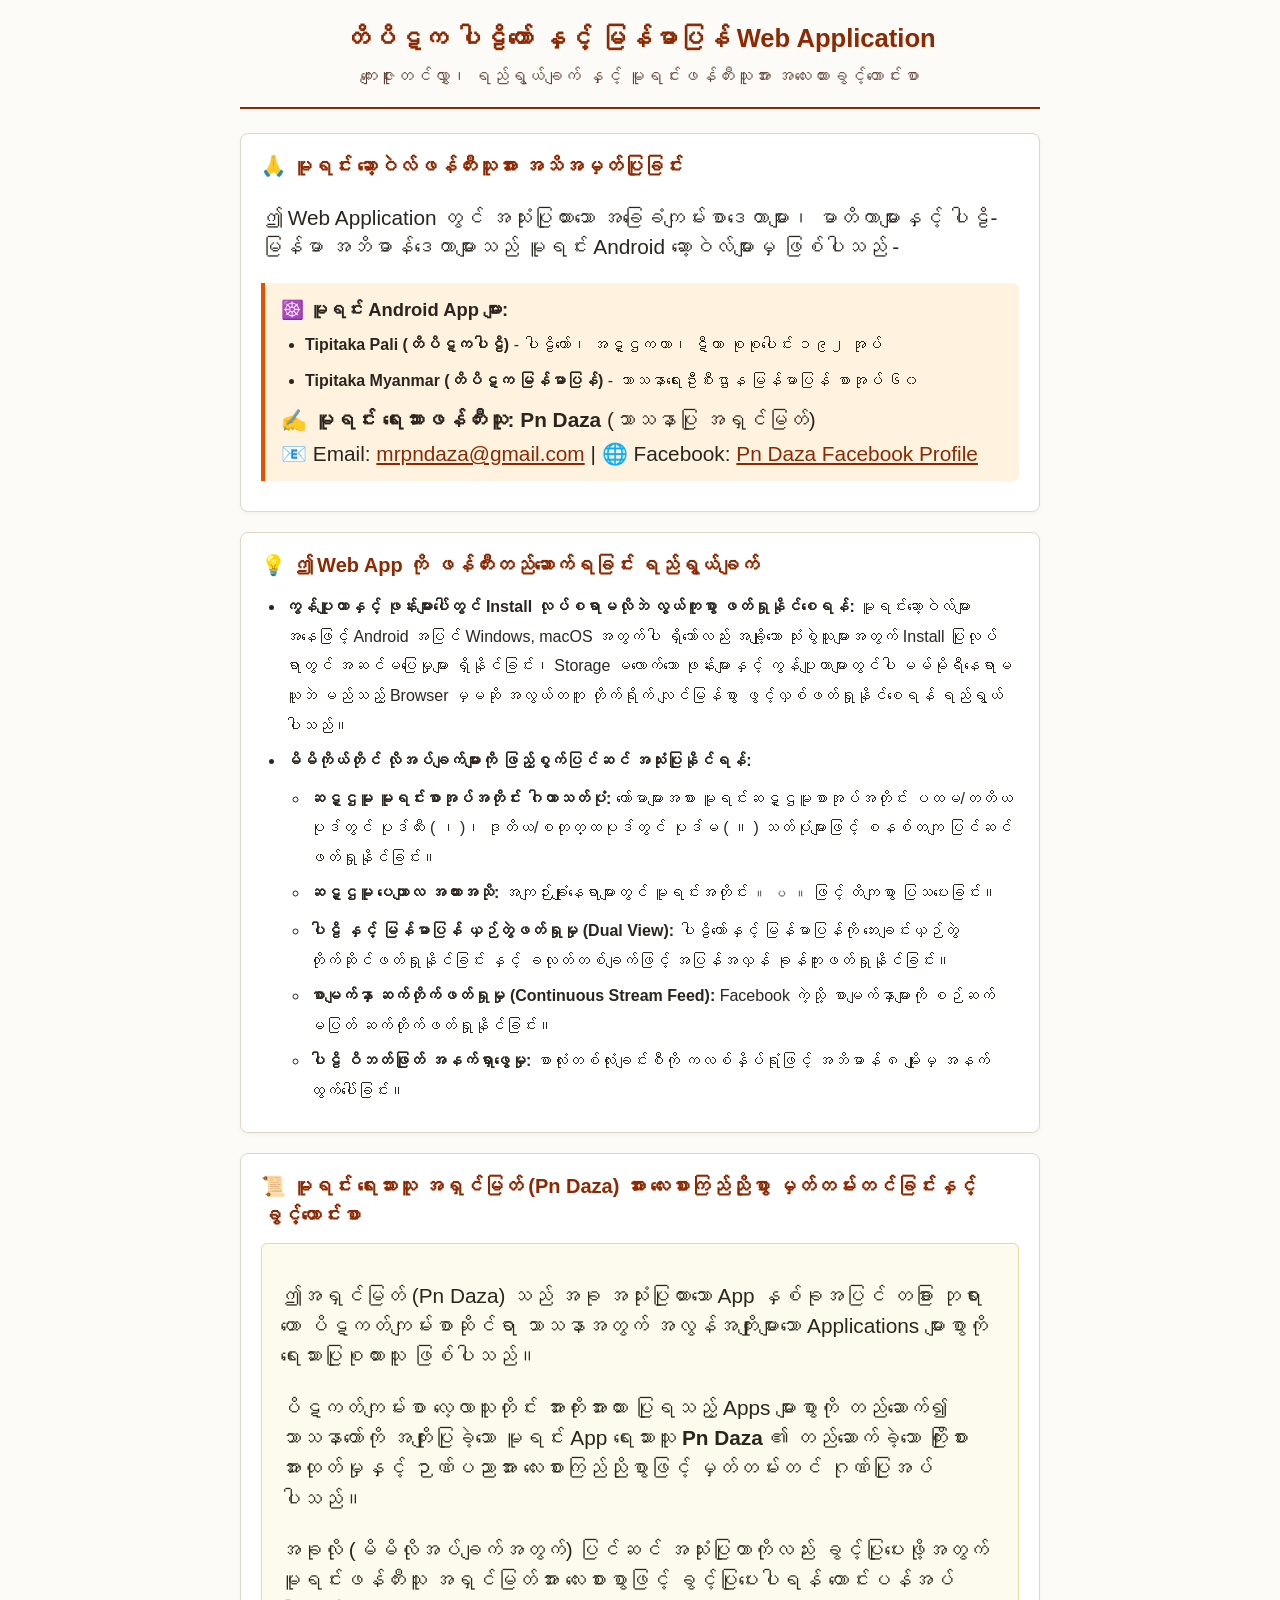
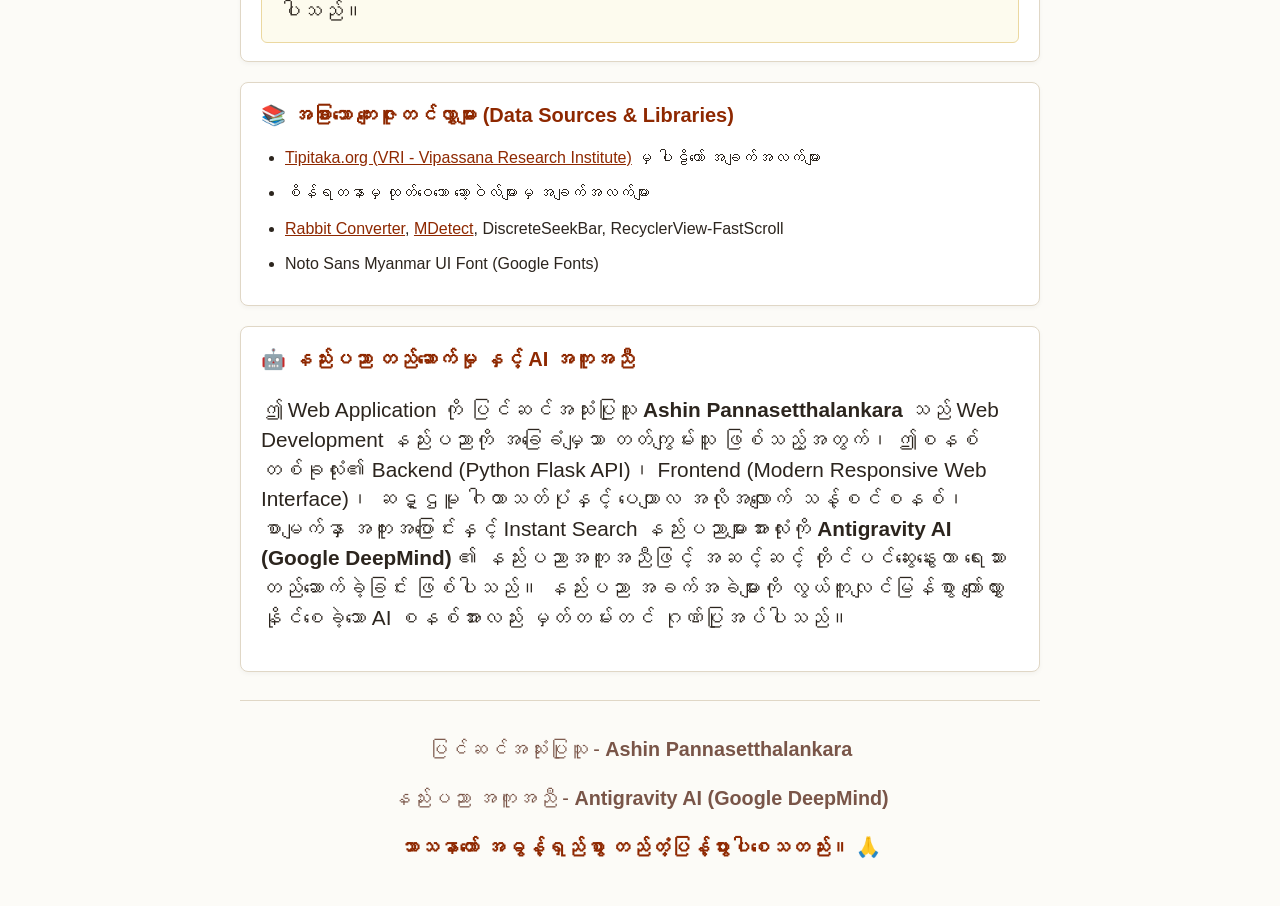
==== commit cf944855: "Update Pn Daza tribute: honor extensive Buddhist apps contribution and reverence" ====
--- a/static/credit.html
+++ b/static/credit.html
@@ -108,7 +108,7 @@
                 <li><strong>Tipitaka Pali (တိပိဋကပါဠိ)</strong> - ပါဠိတော်၊ အဋ္ဌကထာ၊ ဋီကာ စုစုပေါင်း ၁၉၂ အုပ်</li>
                 <li><strong>Tipitaka Myanmar (တိပိဋက မြန်မာပြန်)</strong> - သာသနာရေးဦးစီးဌာန မြန်မာပြန် စာအုပ် ၆၀</li>
             </ul>
-            <p style="margin: 0;"><strong>✍️ မူရင်း ရေးသားဖန်တီးသူ:</strong> <strong>Pn Daza</strong></p>
+            <p style="margin: 0;"><strong>✍️ မူရင်း ရေးသားဖန်တီးသူ:</strong> <strong>Pn Daza</strong> (သာသနာပြု အရှင်မြတ်)</p>
             <p style="margin: 4px 0 0 0;">
                 📧 Email: <a href="mailto:mrpndaza@gmail.com">mrpndaza@gmail.com</a> | 
                 🌐 Facebook: <a href="https://www.facebook.com/pndaza.mlm" target="_blank">Pn Daza Facebook Profile</a>
@@ -135,10 +135,11 @@
 
     <!-- Section 3: Humble Respect & Permission -->
     <div class="section-card">
-        <h2 class="section-title">📜 မူရင်း ရေးသားသူ ဆရာ Pn Daza အား လေးစားစွာ မှတ်တမ်းတင်ခြင်းနှင့် ခွင့်တောင်းစာ</h2>
+        <h2 class="section-title">📜 မူရင်း ရေးသားသူ အရှင်မြတ် (Pn Daza) အား လေးစားကြည်ညိုစွာ မှတ်တမ်းတင်ခြင်းနှင့် ခွင့်တောင်းစာ</h2>
         <div class="dedication-letter">
-            <p>မူရင်း App ရေးသားသူ <strong>Pn Daza</strong> ၏ တည်ဆောက်ခဲ့သော ကြိုးစားအားထုတ်မှု ဉာဏ်ပညာအား လေးစားစွာဖြင့် မှတ်တမ်းတင်ပါသည်။</p>
-            <p style="margin-bottom: 0;">အခုလို (မိမိလိုအပ်ချက်အတွက်) ပြင်ဆင် အသုံးပြုတာကိုလည်း ခွင့်ပြုပေးဖို့အတွက် တောင်းပန်အပ်ပါသည်။</p>
+            <p>ဤအရှင်မြတ် (Pn Daza) သည် အခု အသုံးပြုထားသော App နှစ်ခုအပြင် တခြား ဘုရားဟော ပိဋကတ်ကျမ်းစာဆိုင်ရာ သာသနာအတွက် အလွန်အကျိုးများသော Applications များစွာကို ရေးသားပြုစုထားသူ ဖြစ်ပါသည်။</p>
+            <p>ပိဋကတ်ကျမ်းစာ လေ့လာသူတိုင်း အားကိုးအားထား ပြုရသည့် Apps များစွာကို တည်ဆောက်၍ သာသနာတော်ကို အကျိုးပြုခဲ့သော မူရင်း App ရေးသားသူ <strong>Pn Daza</strong> ၏ တည်ဆောက်ခဲ့သော ကြိုးစားအားထုတ်မှုနှင့် ဉာဏ်ပညာအား လေးစားကြည်ညိုစွာဖြင့် မှတ်တမ်းတင် ဂုဏ်ပြုအပ်ပါသည်။</p>
+            <p style="margin-bottom: 0;">အခုလို (မိမိလိုအပ်ချက်အတွက်) ပြင်ဆင် အသုံးပြုတာကိုလည်း ခွင့်ပြုပေးဖို့အတွက် မူရင်းဖန်တီးသူ အရှင်မြတ်အား လေးစားစွာဖြင့် ခွင့်ပြုပေးပါရန် တောင်းပန်အပ်ပါသည်။</p>
         </div>
     </div>
 
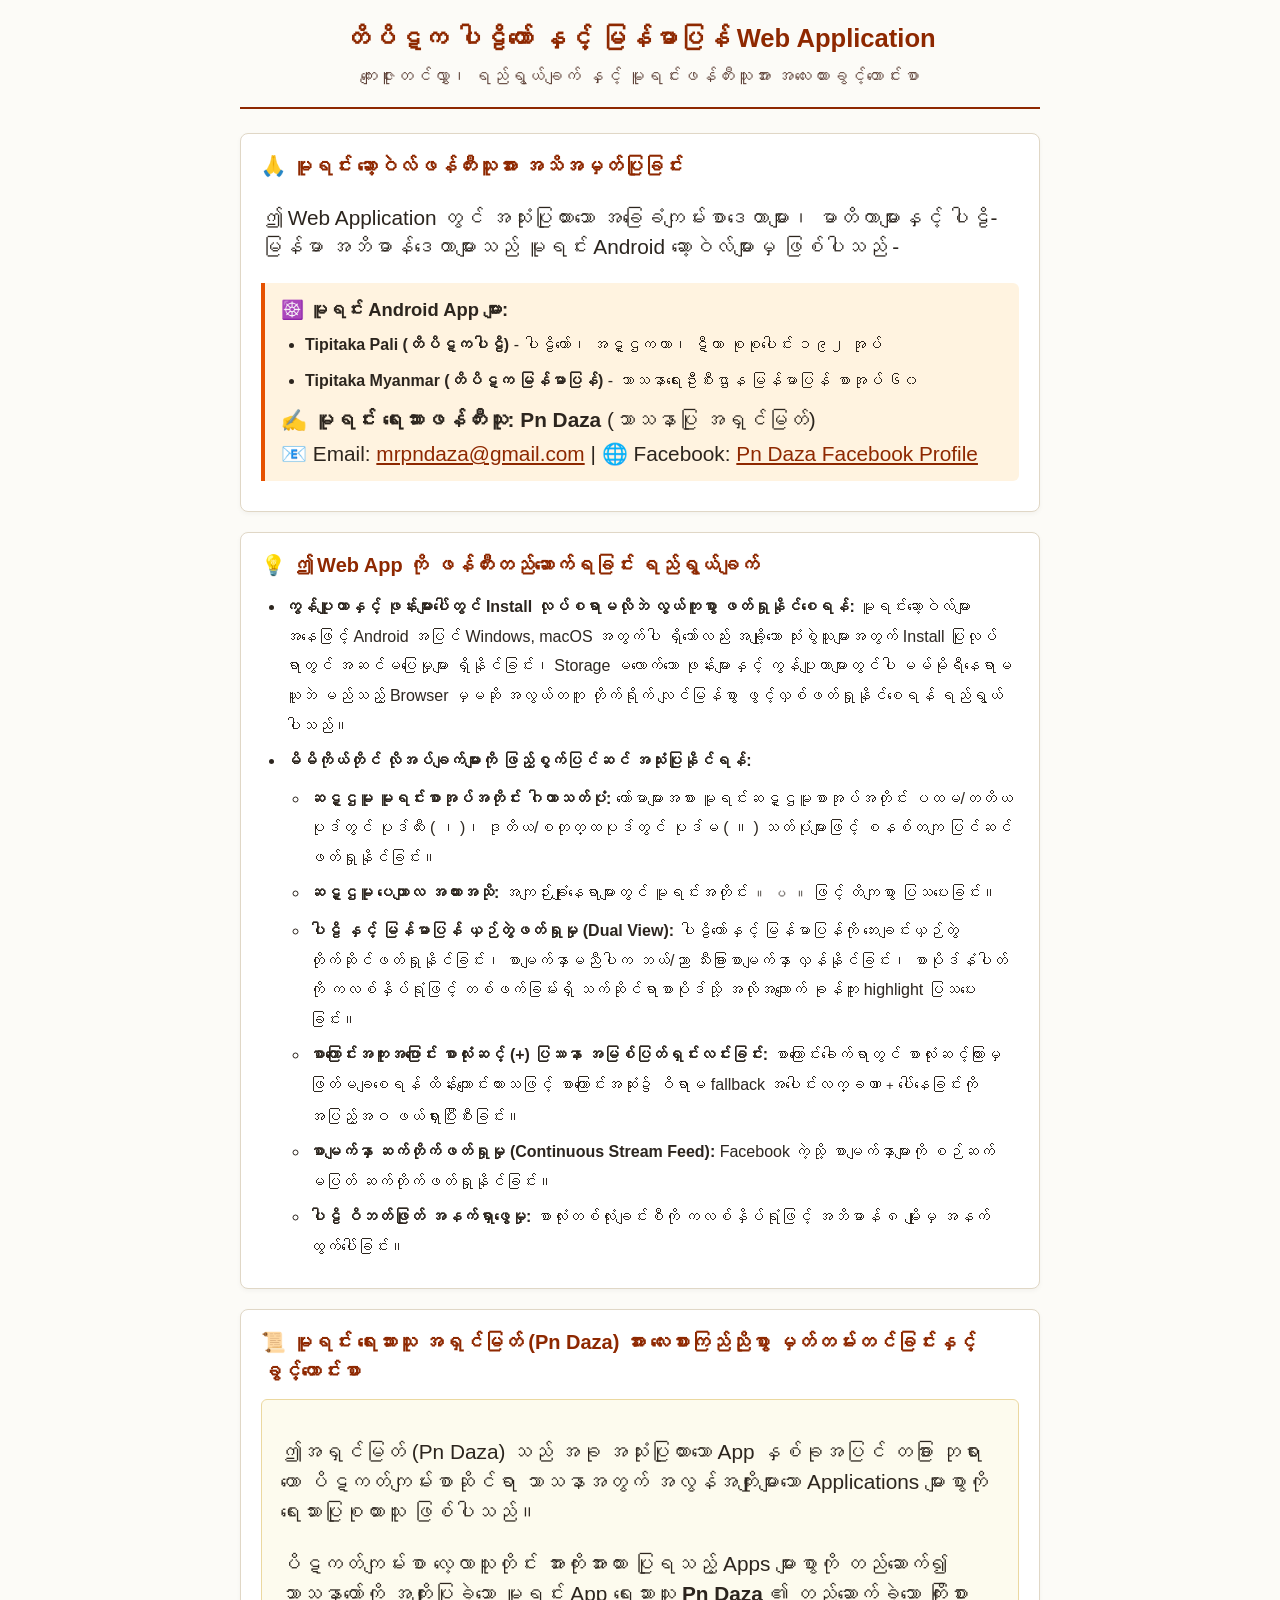
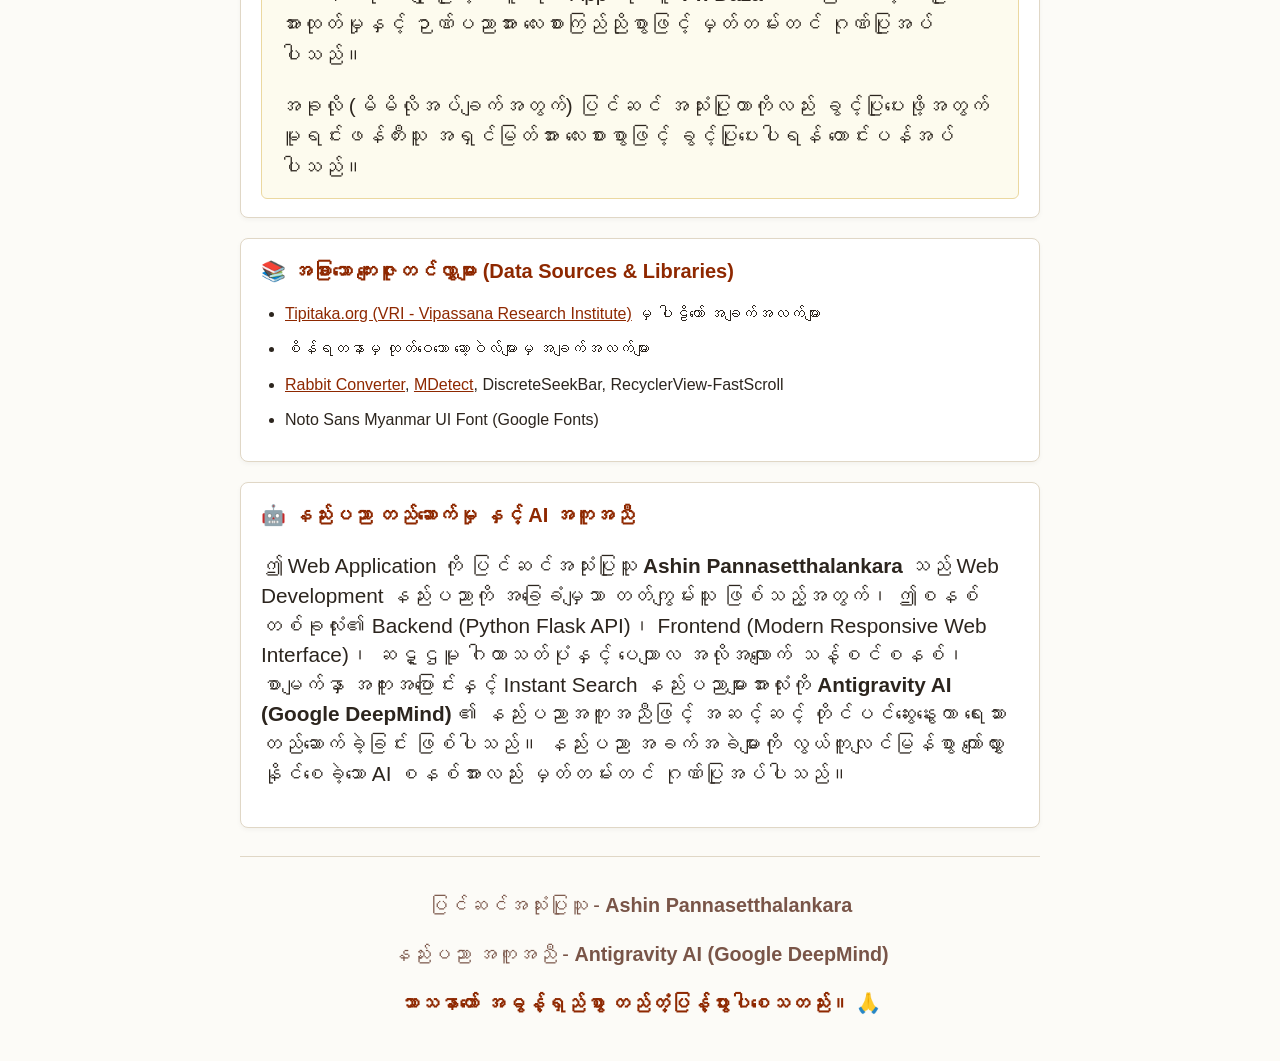
==== commit 5dc39760: "Update README and guides with recent enhancements: line-break virama fix, advanced split view contro" ====
--- a/static/credit.html
+++ b/static/credit.html
@@ -125,7 +125,8 @@
                 <ul>
                     <li><strong>ဆဋ္ဌမူ မူရင်းစာအုပ်အတိုင်း ဂါထာသတ်ပုံ:</strong> ကော်မာများအစား မူရင်းဆဋ္ဌမူစာအုပ်အတိုင်း ပထမ/တတိယပုဒ်တွင် ပုဒ်ထီး ( ၊ )၊ ဒုတိယ/စတုတ္ထပုဒ်တွင် ပုဒ်မ ( ။ ) သတ်ပုံများဖြင့် စနစ်တကျ ပြင်ဆင်ဖတ်ရှုနိုင်ခြင်း။</li>
                     <li><strong>ဆဋ္ဌမူ ပေယျာလ အထားအသို:</strong> အကျဉ်းချုံးနေရာများတွင် မူရင်းအတိုင်း <code>။ ပ ။</code> ဖြင့် တိကျစွာ ပြသပေးခြင်း။</li>
-                    <li><strong>ပါဠိ နှင့် မြန်မာပြန် ယှဉ်တွဲဖတ်ရှုမှု (Dual View):</strong> ပါဠိတော်နှင့် မြန်မာပြန်ကို ဘေးချင်းယှဉ်တွဲ တိုက်ဆိုင်ဖတ်ရှုနိုင်ခြင်း နှင့် ခလုတ်တစ်ချက်ဖြင့် အပြန်အလှန် ခုန်ကူးဖတ်ရှုနိုင်ခြင်း။</li>
+                    <li><strong>ပါဠိ နှင့် မြန်မာပြန် ယှဉ်တွဲဖတ်ရှုမှု (Dual View):</strong> ပါဠိတော်နှင့် မြန်မာပြန်ကို ဘေးချင်းယှဉ်တွဲ တိုက်ဆိုင်ဖတ်ရှုနိုင်ခြင်း၊ စာမျက်နှာမညီပါက ဘယ်/ညာ သီးခြားစာမျက်နှာ လှန်နိုင်ခြင်း၊ စာပိုဒ်နံပါတ်ကို ကလစ်နှိပ်ရုံဖြင့် တစ်ဖက်ခြမ်းရှိ သက်ဆိုင်ရာစာပိုဒ်သို့ အလိုအလျောက် ခုန်ကူး highlight ပြသပေးခြင်း။</li>
+                    <li><strong>စာကြောင်းအကူးအပြောင်း စာလုံးဆင့် (+) ပြဿနာ အမြစ်ပြတ်ရှင်းလင်းခြင်း:</strong> စာကြောင်းခေါက်ရာတွင် စာလုံးဆင့်ကြားမှ ဖြတ်မချစေရန် ထိန်းကျောင်းထားသဖြင့် စာကြောင်းအဆုံး၌ ဝိရာမ fallback အပေါင်းလက္ခဏာ <code>+</code> ပေါ်နေခြင်းကို အပြည့်အဝ ဖယ်ရှားပြီးစီးခြင်း။</li>
                     <li><strong>စာမျက်နှာ ဆက်တိုက်ဖတ်ရှုမှု (Continuous Stream Feed):</strong> Facebook ကဲ့သို့ စာမျက်နှာများကို စဉ်ဆက်မပြတ် ဆက်တိုက်ဖတ်ရှုနိုင်ခြင်း။</li>
                     <li><strong>ပါဠိ ဝိဘတ်ဖြုတ် အနက်ရှာဖွေမှု:</strong> စာလုံးတစ်လုံးချင်းစီကို ကလစ်နှိပ်ရုံဖြင့် အဘိဓာန် ၈ မျိုးမှ အနက်ထွက်ပေါ်ခြင်း။</li>
                 </ul>
